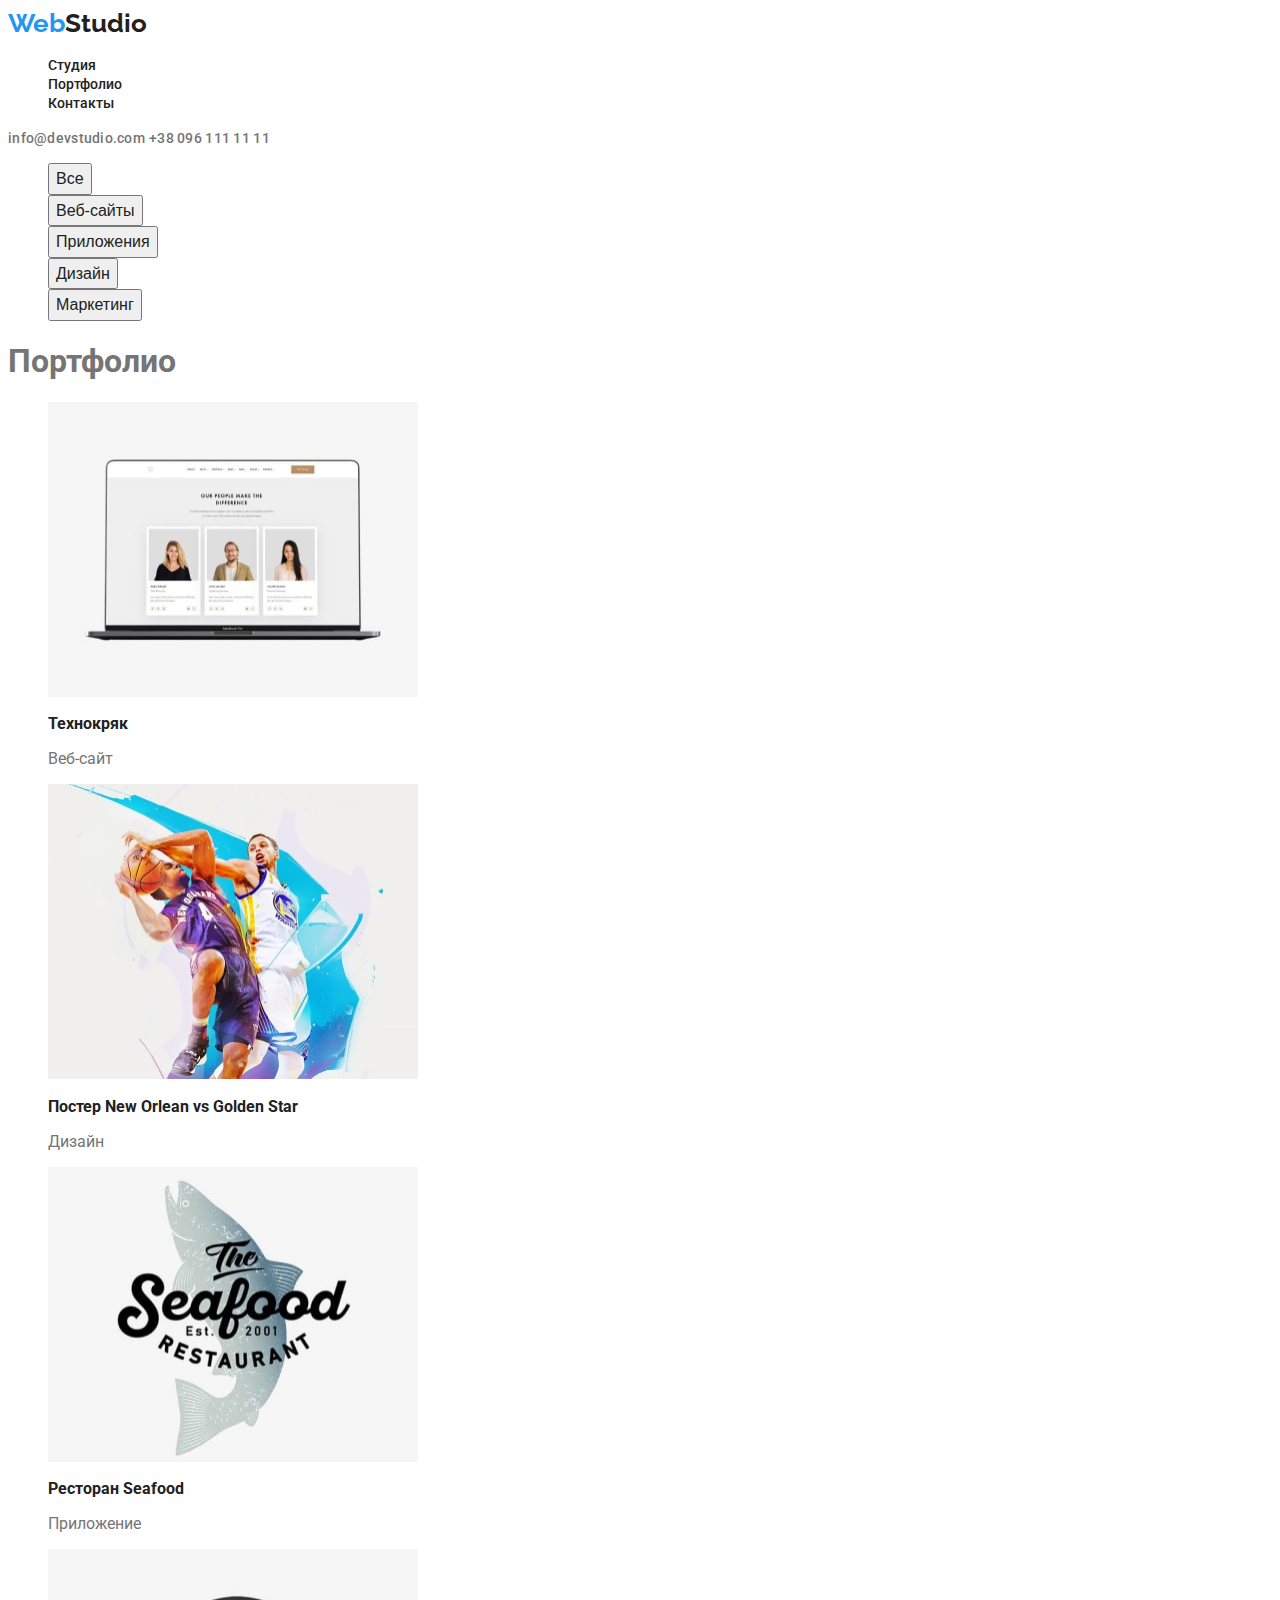
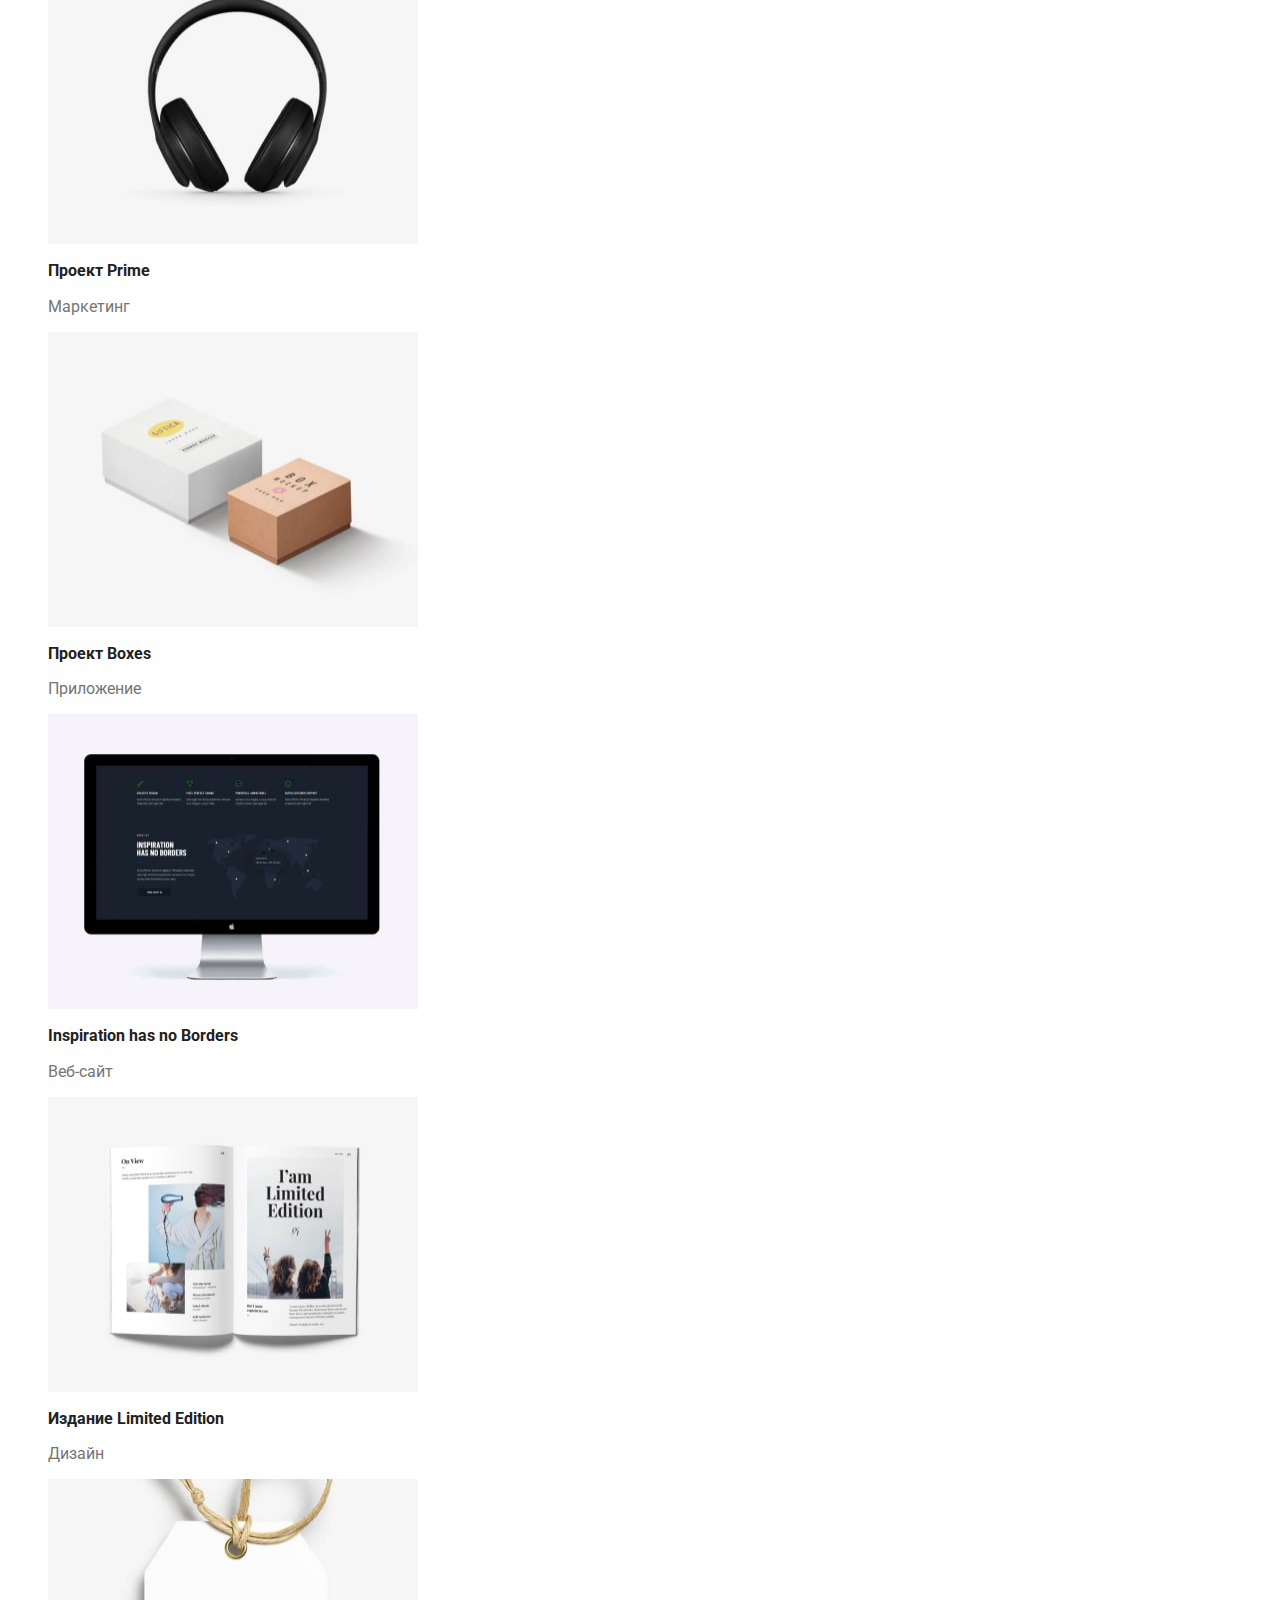
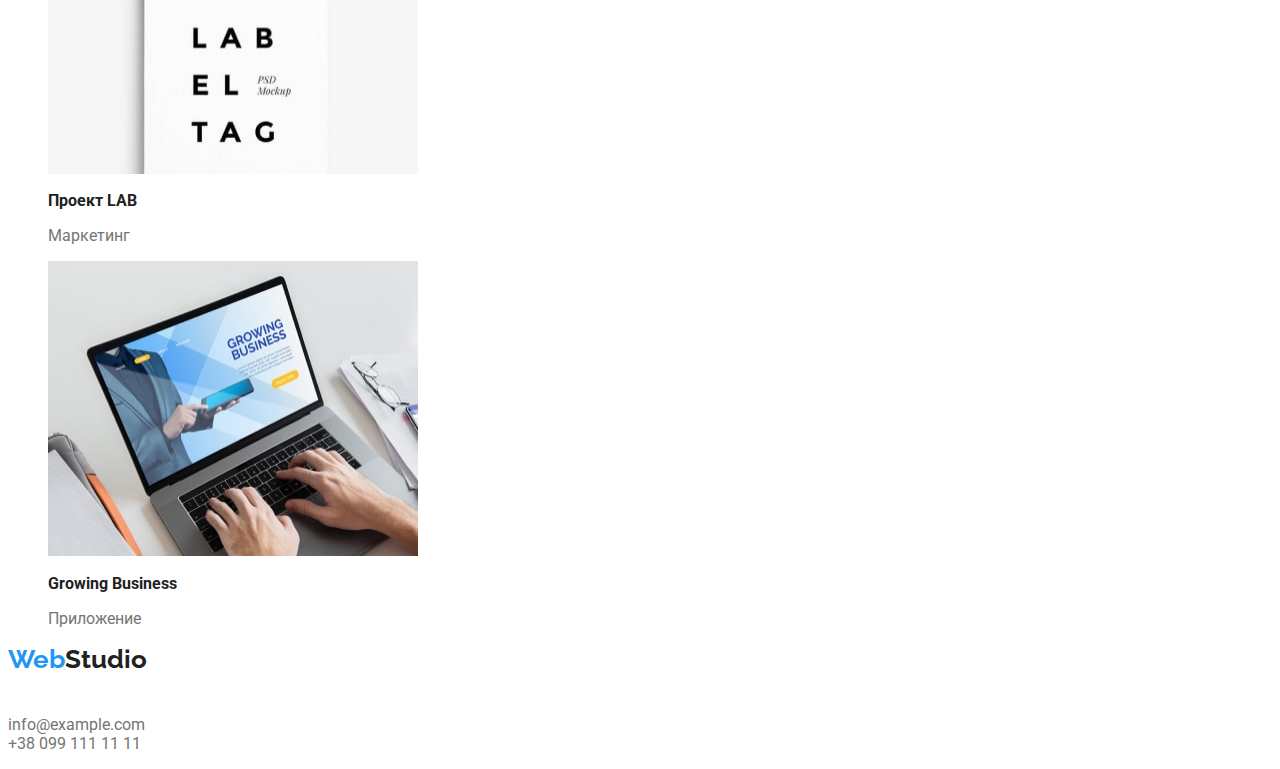
==== portfolio.html @ 1a46ee93 "homework2" ====
<!DOCTYPE html>
<html lang="ru">
<head>
    <meta charset="UTF-8">
    <meta http-equiv="X-UA-Compatible" content="IE=edge">
    <meta name="viewport" content="width=device-width, initial-scale=1.0">
    <title>Document</title>
    <link href="https://fonts.googleapis.com/css2?family=Raleway:wght@700&family=Roboto:wght@400;500;700;900&display=swap" rel="stylesheet">
    <link rel="stylesheet" href="./css/styles.css">
    <link rel="stylesheet" href="https://cdnjs.cloudflare.com/ajax/libs/modern-normalize/1.1.0/modern-normalize.min.css" integrity="sha512-wpPYUAdjBVSE4KJnH1VR1HeZfpl1ub8YT/NKx4PuQ5NmX2tKuGu6U/JRp5y+Y8XG2tV+wKQpNHVUX03MfMFn9Q==" crossorigin="anonymous" referrerpolicy="no-referrer" />
</head>

<body>
    <header>
        <nav>
            <a href="./index.html" class="logo"> <span class="logo-part">Web</span>Studio</a>
            <ul class="nav">
                <li class="li"><a href=""  class="nav-itam">Студия</a></li>
                <li class="li"><a href="./portfolio.html" class="nav-itam">Портфолио</a></li>
                <li class="li"><a href=""  class="nav-itam">Контакты</a></li>
            </ul>
        </nav>
        <div>
            <a href="mailto:info@devstudio.com" class="contacts">info@devstudio.com</a>
            <a href="tel+380961111111" class="contacts">+38 096 111 11 11</a>
        </div>
    </header>

    <main>
        <div>
            <ul>
                <li class="li"> <button type="button" class="button">Все</button></li>
                <li class="li"> <button type="button" class="button">Веб-сайты</button></li>
                <li class="li"> <button type="button" class="button">Приложения</button></li>
                <li class="li"> <button type="button" class="button">Дизайн</button></li>
                <li class="li"> <button type="button" class="button">Маркетинг</button></li>
            </ul>
        </div>
        <div>
            <h1>Портфолио</h1>
            <ul>
                <li class="li">
                    <a href="" class="li"> 
                        <img src="./images/por1.jpg" alt="премер веб сайта" width="370" height="295">
                        <h2 class="itams-head">Технокряк</h2>
                        <p class="itam-text">Веб-сайт</p>
                    </a>
                </li>
                <li class="li">
                    <a href="" class="li">
                        <img src="./images/por2.jpg" alt="два парня" width="370" height="295">
                        <h2 class="itams-head">Постер New Orlean vs Golden Star</h2>
                        <p class="itam-text">Дизайн</p>
                    </a>
                </li>
                <li class="li">
                    <a href="" class="li">
                        <img src="./images/por3.jpg" alt="лого ресторана" width="370" height="295">
                        <h2 class="itams-head">Ресторан Seafood</h2>
                        <p class="itam-text">Приложение</p>
                    </a>
                </li>
                <li class="li">
                    <a href="" class="li">
                        <img src="./images/por4.jpg" alt="наушники" width="370" height="295">
                        <h2 class="itams-head">Проект Prime</h2>
                        <p class="itam-text">Маркетинг</p>
                    </a>
                </li>
                 <li class="li">
                    <a href="" class="li">
                        <img src="./images/por5.jpg" alt="две каробки" width="370" height="295">
                        <h2 class="itams-head">Проект Boxes</h2>
                        <p class="itam-text">Приложение</p>
                    </a>
                </li> 
                <li class="li">
                    <a href="" class="li">
                        <img src="./images/por6.jpg" alt="монитор" width="370" height="295">
                        <h2 class="itams-head">Inspiration has no Borders</h2>
                        <p class="itam-text">Веб-сайт</p>
                    </a>
                </li>
                 <li class="li">
                    <a href="" class="li">
                        <img src="./images/por7.jpg" alt="журнал" width="370" height="295">
                        <h2 class="itams-head">Издание Limited Edition</h2>
                        <p class="itam-text">Дизайн</p>
                    </a>
                </li>
                <li class="li">
                    <a href="" class="li">
                        <img src="./images/por8.jpg" alt="лейба" width="370" height="295">
                        <h2 class="itams-head">Проект LAB</h2>
                        <p class="itam-text">Маркетинг</p>
                    </a>
                </li>
                <li class="li">
                    <a href="" class="li">
                        <img src="./images/por9.jpg" alt="ноутбук" width="370" height="295">
                        <h2 class="itams-head">Growing Business</h2>
                        <p class="itam-text">Приложение</p>
                    </a>
                </li>


            </ul>
        </div>
    
     </main>

    <footer>
        <a href="./index.html" class="logo"> <span class="logo-part">Web</span>Studio</a>
        <address class="address">г. Киев, пр-т Леси Украинки, 26</address>
        <p>info@example.com<br>
        +38 099 111 11 11</p>
    </footer>
    
</body>
</html>
---- css/styles.css ----
:root {
    --main-text-color: #212121;
    --logo-tex-color: #2196F3;
    --header-color: #FFFFFF;
    --line-text-color: #757575;

} 
body{
    background-color: white;
    color: var(--line-text-color);
    font-family: Roboto, sans-serif;
    font-style: normal;
    font-weight: 400;
    letter-spacing: 0.03;}


.li {list-style-type: none;
    text-decoration: none;}



.logo {
    color: var(--main-text-color);
    text-decoration: none;
    font-family: Raleway, sans-serif;
    font-weight: 700;
    font-weight: bold;
    font-size: 26px;
    line-height: 1.19;
}

.logo-part{
    color: var(--logo-tex-color);
}
.nav-itam {
    color: var(--main-text-color);
    text-decoration: none;
    font-weight: 500;
    font-size: 14px;
    line-height: 1.14;
    letter-spacing: 0.02px;
}
.nav-itam:hover,
.nav-itam:focus {
    color: var(--logo-tex-color);
}
.contacts {
    color: var(--line-text-color); 
    text-decoration: none;
    font-weight: 500;
    font-size: 14px;
    line-height: 1.14;
    letter-spacing: 0.02em;
}

.contacts:hover,
.contacts:focus {
    color: var(--logo-tex-color);
}
.header { color: var(--header-color);
    background-color: black;
    font-weight: 900;
    font-size: 44px;
    line-height: 1.36;
    letter-spacing: 0.06em;
    text-transform: uppercase;}
.main-button{
    color: var(--header-color);
    background-color: var(--logo-tex-color);
    cursor: pointer;
    font-weight: 700;
    font-weight: bold;
    font-size: 16px;
    line-height: 1.9;
    letter-spacing: 0.06em;
}
.main-button:focus,
.main-button:focus{
    background-color: #188CE8;
}
.advant-head {
    color: var(--main-text-color);
    font-weight: bold;
    font-size: 14px;
    line-height: 1.14;
    text-transform: uppercase;  
}
.advant-text {
    font-size: 14px;
    line-height: 1.7;
    
}
.heads {
    color: var(--main-text-color);
    font-weight: bold;
    font-size: 36px;
    line-height: 1.17;
    
}
.itams-head{
    color: var(--main-text-color);
    font-weight: 700;
    font-size: 16px;
    line-height: 1.2;
    
}
.address{
    color: var(--header-color);
    font-size: 14px;
    line-height: 1.7;
    
}

/* portfolio*/
.button{
    color: var(--main-text-color);
    cursor: pointer;
    font-weight: 500;
    font-size: 16px;
    line-height: 1.6;
   
}
.button:hover,
.button:focus{
    color: var(--header-color);
    background-color: var(--logo-tex-color);
}
.itam-text{
    color: var(--line-text-color) ;
}
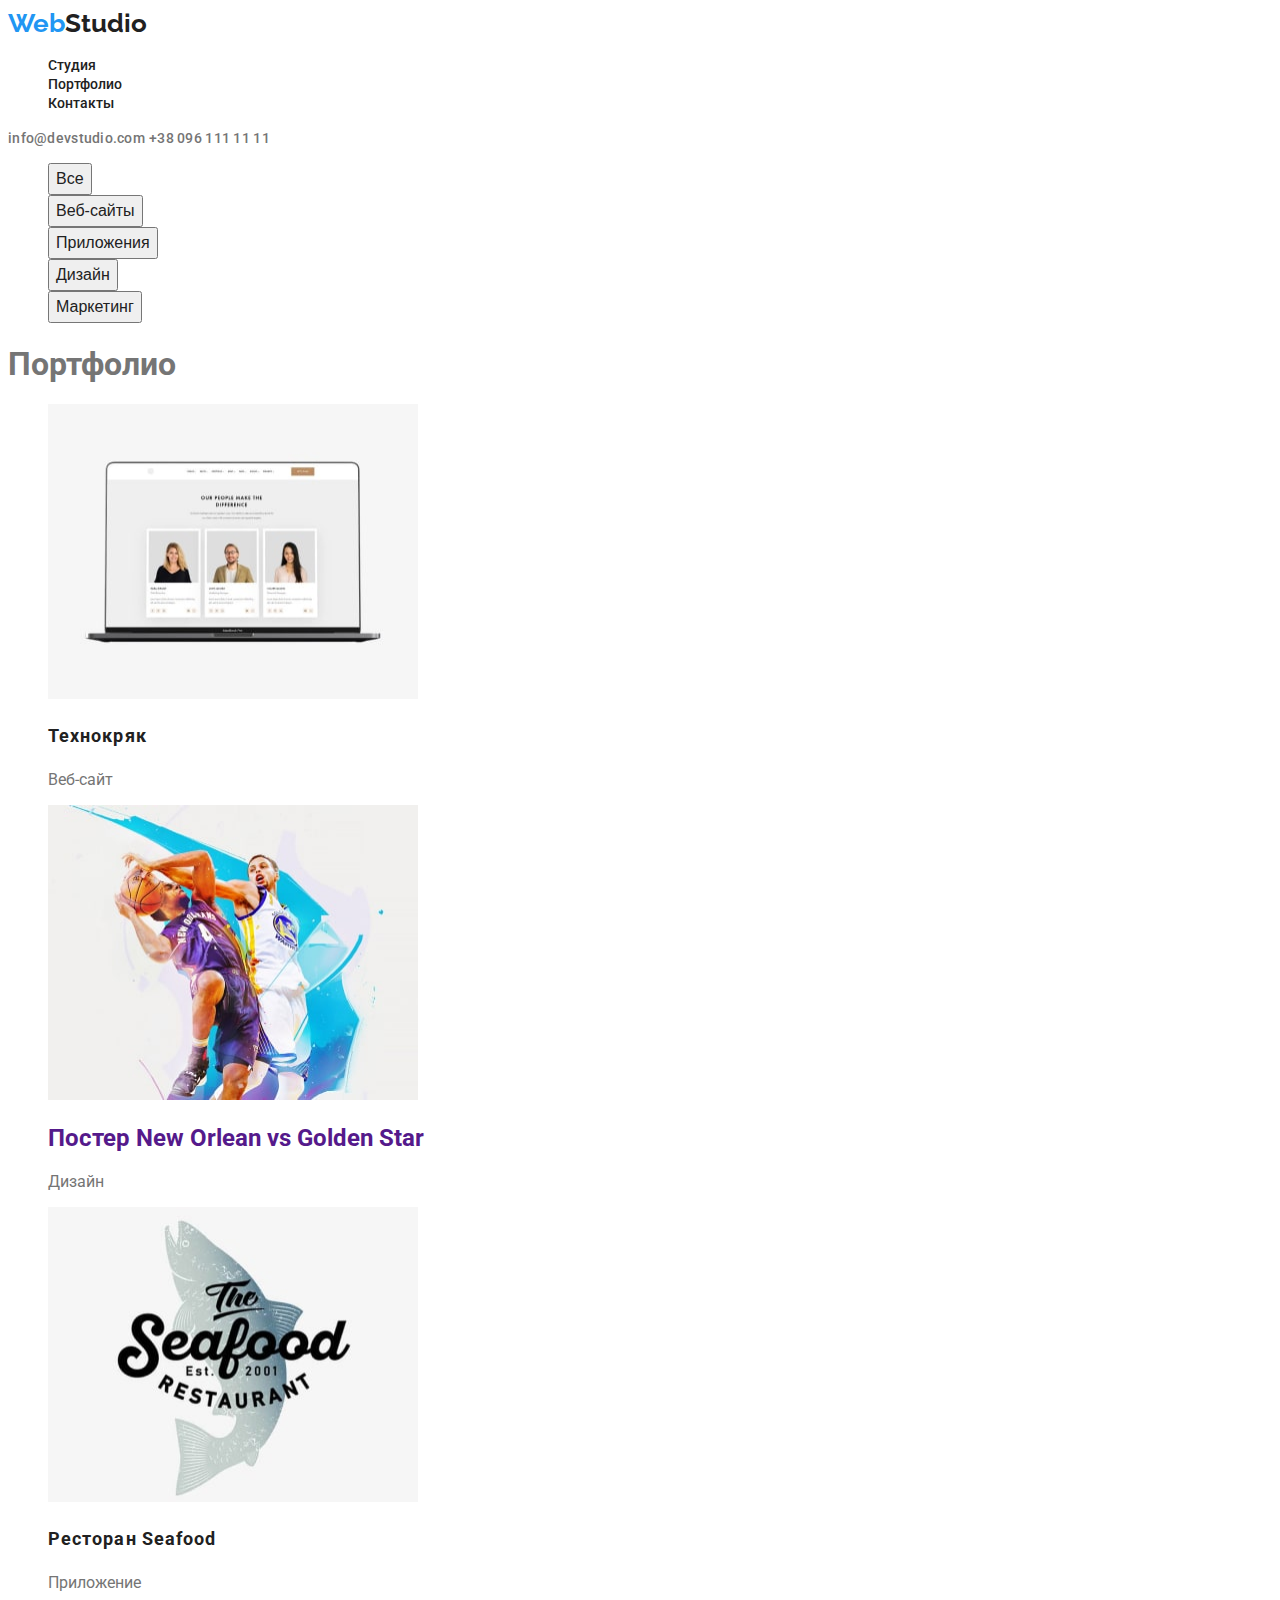
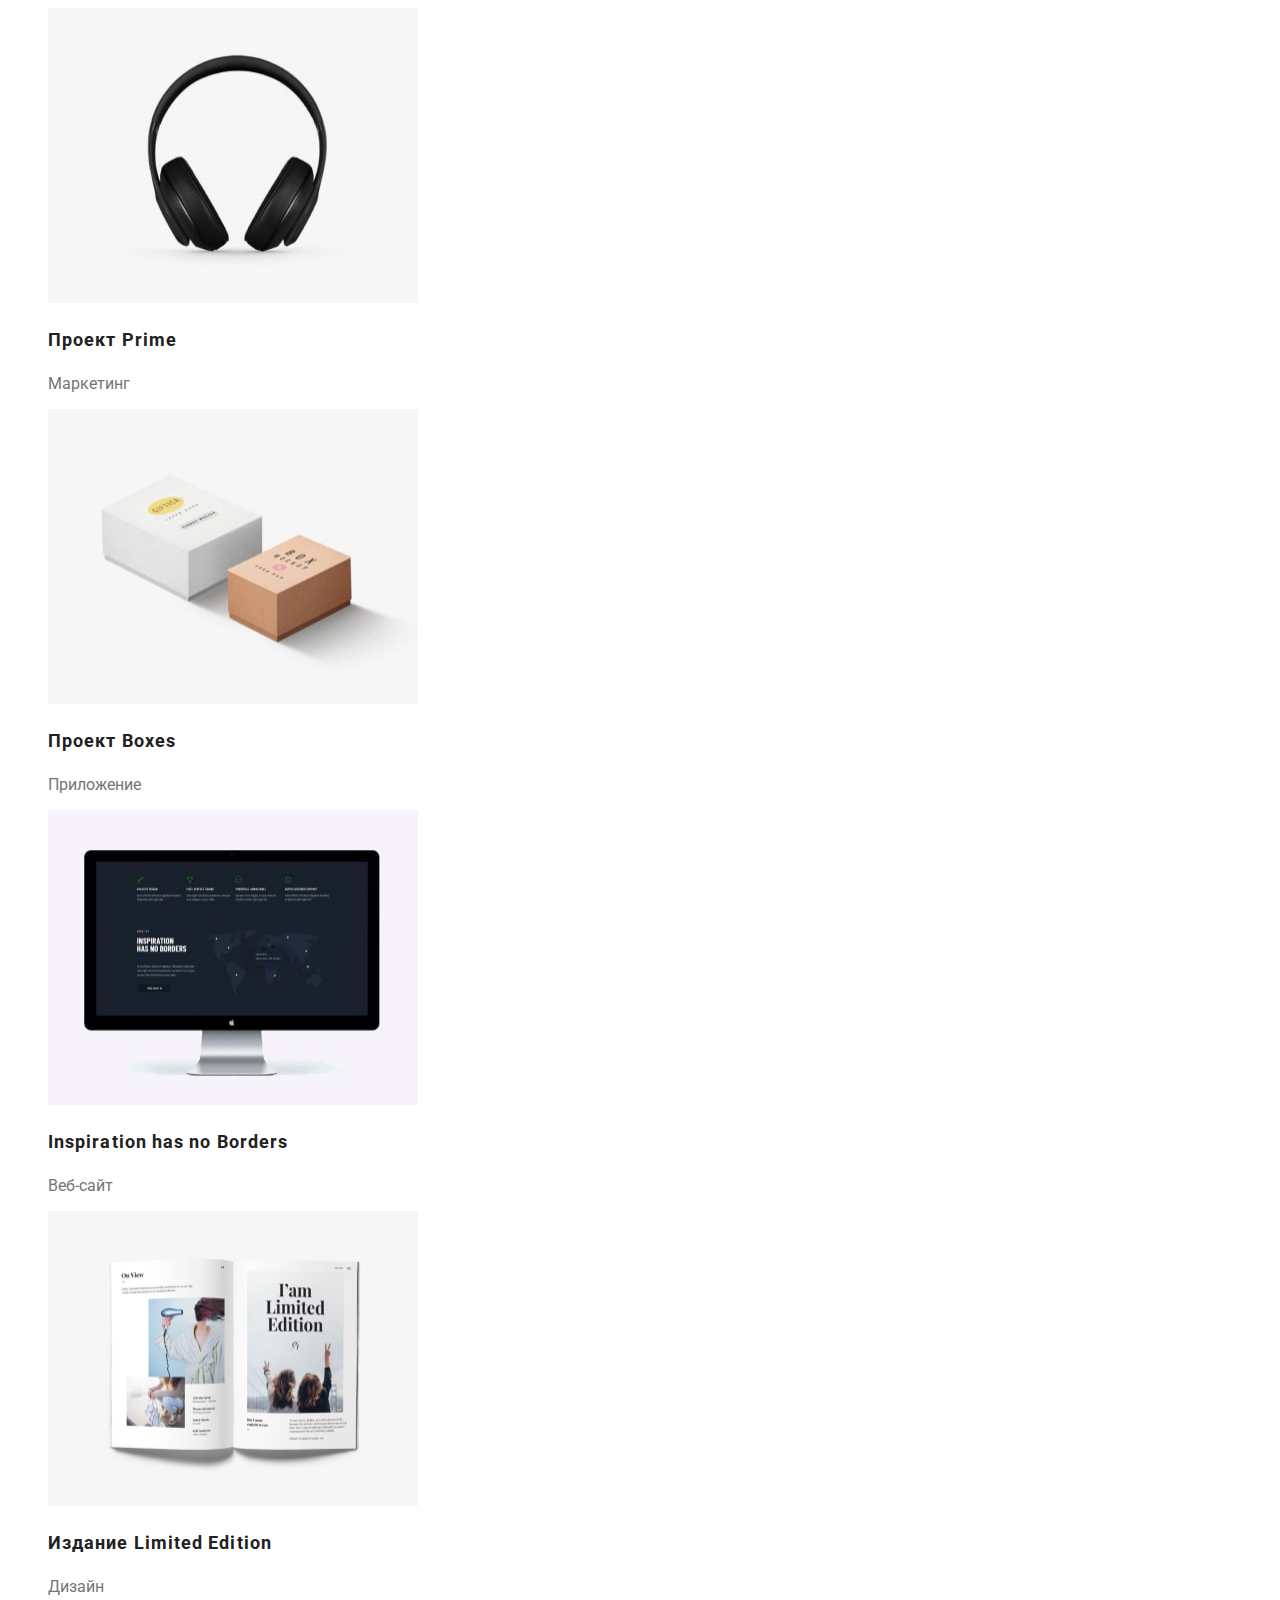
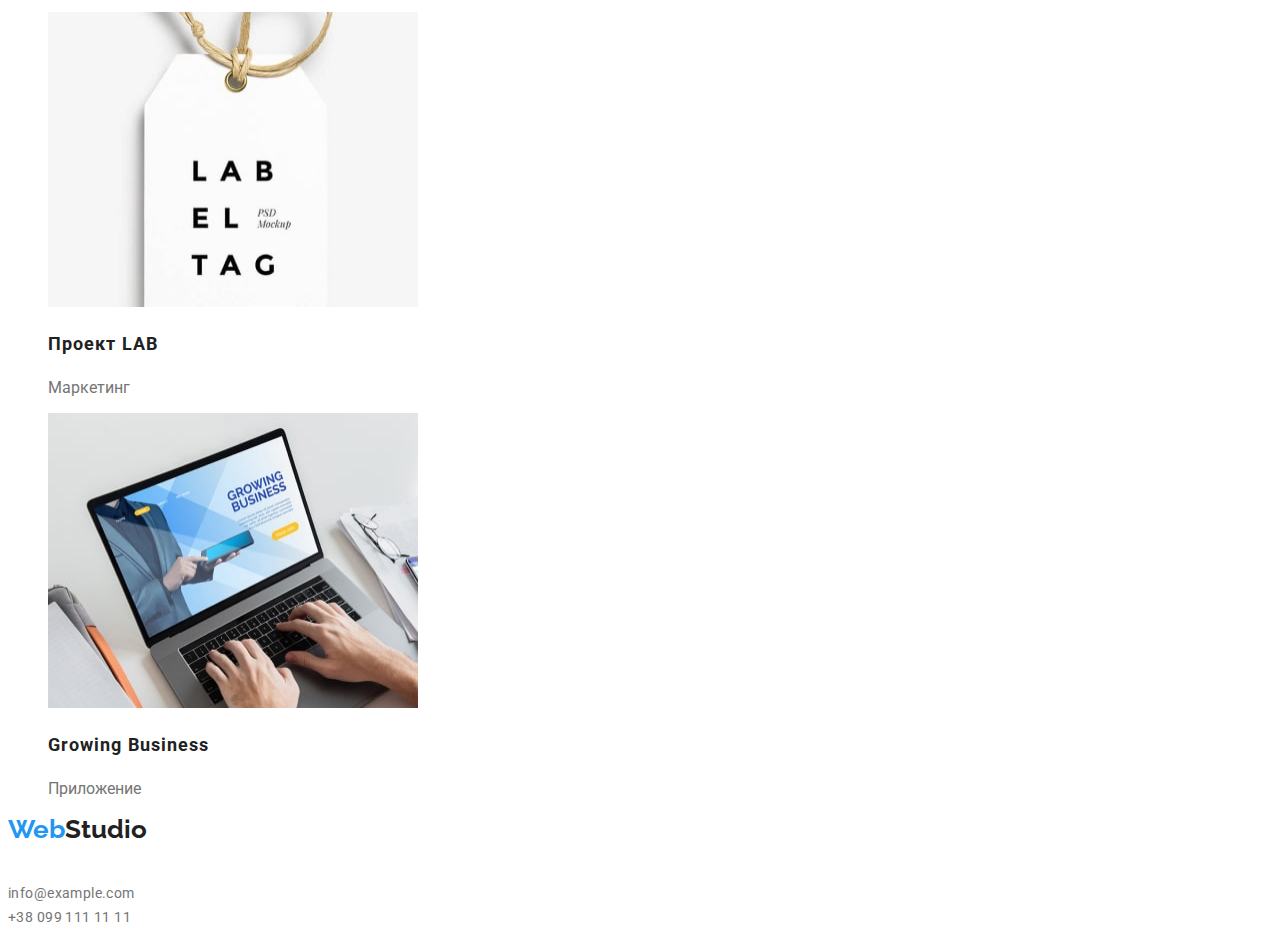
==== commit 00d963cd: "homework2.1" ====
--- a/portfolio.html
+++ b/portfolio.html
@@ -5,9 +5,9 @@
     <meta http-equiv="X-UA-Compatible" content="IE=edge">
     <meta name="viewport" content="width=device-width, initial-scale=1.0">
     <title>Document</title>
+    <link rel="stylesheet" href="https://cdnjs.cloudflare.com/ajax/libs/modern-normalize/1.1.0/modern-normalize.min.css" integrity="sha512-wpPYUAdjBVSE4KJnH1VR1HeZfpl1ub8YT/NKx4PuQ5NmX2tKuGu6U/JRp5y+Y8XG2tV+wKQpNHVUX03MfMFn9Q==" crossorigin="anonymous" referrerpolicy="no-referrer" />
     <link href="https://fonts.googleapis.com/css2?family=Raleway:wght@700&family=Roboto:wght@400;500;700;900&display=swap" rel="stylesheet">
     <link rel="stylesheet" href="./css/styles.css">
-    <link rel="stylesheet" href="https://cdnjs.cloudflare.com/ajax/libs/modern-normalize/1.1.0/modern-normalize.min.css" integrity="sha512-wpPYUAdjBVSE4KJnH1VR1HeZfpl1ub8YT/NKx4PuQ5NmX2tKuGu6U/JRp5y+Y8XG2tV+wKQpNHVUX03MfMFn9Q==" crossorigin="anonymous" referrerpolicy="no-referrer" />
 </head>
 
 <body>
@@ -27,6 +27,7 @@
     </header>
 
     <main>
+        <section>
         <div>
             <ul>
                 <li class="li"> <button type="button" class="button">Все</button></li>
@@ -42,63 +43,63 @@
                 <li class="li">
                     <a href="" class="li"> 
                         <img src="./images/por1.jpg" alt="премер веб сайта" width="370" height="295">
-                        <h2 class="itams-head">Технокряк</h2>
+                        <h2 class="port-item-head">Технокряк</h2>
                         <p class="itam-text">Веб-сайт</p>
                     </a>
                 </li>
                 <li class="li">
                     <a href="" class="li">
                         <img src="./images/por2.jpg" alt="два парня" width="370" height="295">
-                        <h2 class="itams-head">Постер New Orlean vs Golden Star</h2>
+                        <h2 class="port-item-headd">Постер New Orlean vs Golden Star</h2>
                         <p class="itam-text">Дизайн</p>
                     </a>
                 </li>
                 <li class="li">
                     <a href="" class="li">
                         <img src="./images/por3.jpg" alt="лого ресторана" width="370" height="295">
-                        <h2 class="itams-head">Ресторан Seafood</h2>
+                        <h2 class="port-item-head">Ресторан Seafood</h2>
                         <p class="itam-text">Приложение</p>
                     </a>
                 </li>
                 <li class="li">
                     <a href="" class="li">
                         <img src="./images/por4.jpg" alt="наушники" width="370" height="295">
-                        <h2 class="itams-head">Проект Prime</h2>
+                        <h2 class="port-item-head">Проект Prime</h2>
                         <p class="itam-text">Маркетинг</p>
                     </a>
                 </li>
                  <li class="li">
                     <a href="" class="li">
                         <img src="./images/por5.jpg" alt="две каробки" width="370" height="295">
-                        <h2 class="itams-head">Проект Boxes</h2>
+                        <h2 class="port-item-head">Проект Boxes</h2>
                         <p class="itam-text">Приложение</p>
                     </a>
                 </li> 
                 <li class="li">
                     <a href="" class="li">
                         <img src="./images/por6.jpg" alt="монитор" width="370" height="295">
-                        <h2 class="itams-head">Inspiration has no Borders</h2>
+                        <h2 class="port-item-head">Inspiration has no Borders</h2>
                         <p class="itam-text">Веб-сайт</p>
                     </a>
                 </li>
                  <li class="li">
                     <a href="" class="li">
                         <img src="./images/por7.jpg" alt="журнал" width="370" height="295">
-                        <h2 class="itams-head">Издание Limited Edition</h2>
+                        <h2 class="port-item-head">Издание Limited Edition</h2>
                         <p class="itam-text">Дизайн</p>
                     </a>
                 </li>
                 <li class="li">
                     <a href="" class="li">
                         <img src="./images/por8.jpg" alt="лейба" width="370" height="295">
-                        <h2 class="itams-head">Проект LAB</h2>
+                        <h2 class="port-item-head">Проект LAB</h2>
                         <p class="itam-text">Маркетинг</p>
                     </a>
                 </li>
                 <li class="li">
                     <a href="" class="li">
                         <img src="./images/por9.jpg" alt="ноутбук" width="370" height="295">
-                        <h2 class="itams-head">Growing Business</h2>
+                        <h2 class="port-item-head">Growing Business</h2>
                         <p class="itam-text">Приложение</p>
                     </a>
                 </li>
@@ -106,13 +107,13 @@
 
             </ul>
         </div>
-    
+    </section>
      </main>
 
     <footer>
         <a href="./index.html" class="logo"> <span class="logo-part">Web</span>Studio</a>
         <address class="address">г. Киев, пр-т Леси Украинки, 26</address>
-        <p>info@example.com<br>
+        <p class="contacts-footer">info@example.com<br>
         +38 099 111 11 11</p>
     </footer>
     
--- a/css/styles.css
+++ b/css/styles.css
@@ -24,7 +24,6 @@
     text-decoration: none;
     font-family: Raleway, sans-serif;
     font-weight: 700;
-    font-weight: bold;
     font-size: 26px;
     line-height: 1.19;
 }
@@ -38,7 +37,7 @@
     font-weight: 500;
     font-size: 14px;
     line-height: 1.14;
-    letter-spacing: 0.02px;
+    letter-spacing: 0.06px;
 }
 .nav-itam:hover,
 .nav-itam:focus {
@@ -69,9 +68,8 @@
     background-color: var(--logo-tex-color);
     cursor: pointer;
     font-weight: 700;
-    font-weight: bold;
     font-size: 16px;
-    line-height: 1.9;
+    line-height: 1.88;
     letter-spacing: 0.06em;
 }
 .main-button:focus,
@@ -87,7 +85,7 @@
 }
 .advant-text {
     font-size: 14px;
-    line-height: 1.7;
+    line-height: 1.71;
     
 }
 .heads {
@@ -99,16 +97,21 @@
 }
 .itams-head{
     color: var(--main-text-color);
-    font-weight: 700;
+    font-weight: 500;
     font-size: 16px;
-    line-height: 1.2;
+    line-height: 1.19;
     
 }
 .address{
     color: var(--header-color);
     font-size: 14px;
-    line-height: 1.7;
+    line-height: 1.71;
     
+}
+.contacts-footer{
+    font-size: 14px;
+    line-height: 1.71;
+    letter-spacing: 0.03em;
 }
 
 /* portfolio*/
@@ -117,7 +120,7 @@
     cursor: pointer;
     font-weight: 500;
     font-size: 16px;
-    line-height: 1.6;
+    line-height: 1.63;
    
 }
 .button:hover,
@@ -125,6 +128,13 @@
     color: var(--header-color);
     background-color: var(--logo-tex-color);
 }
+.port-item-head{
+    color: var(--main-text-color);
+   font-weight: bold;
+    font-size: 18px;
+    line-height: 2;
+    letter-spacing: 0.06em;
+}
 .itam-text{
     color: var(--line-text-color) ;
 }